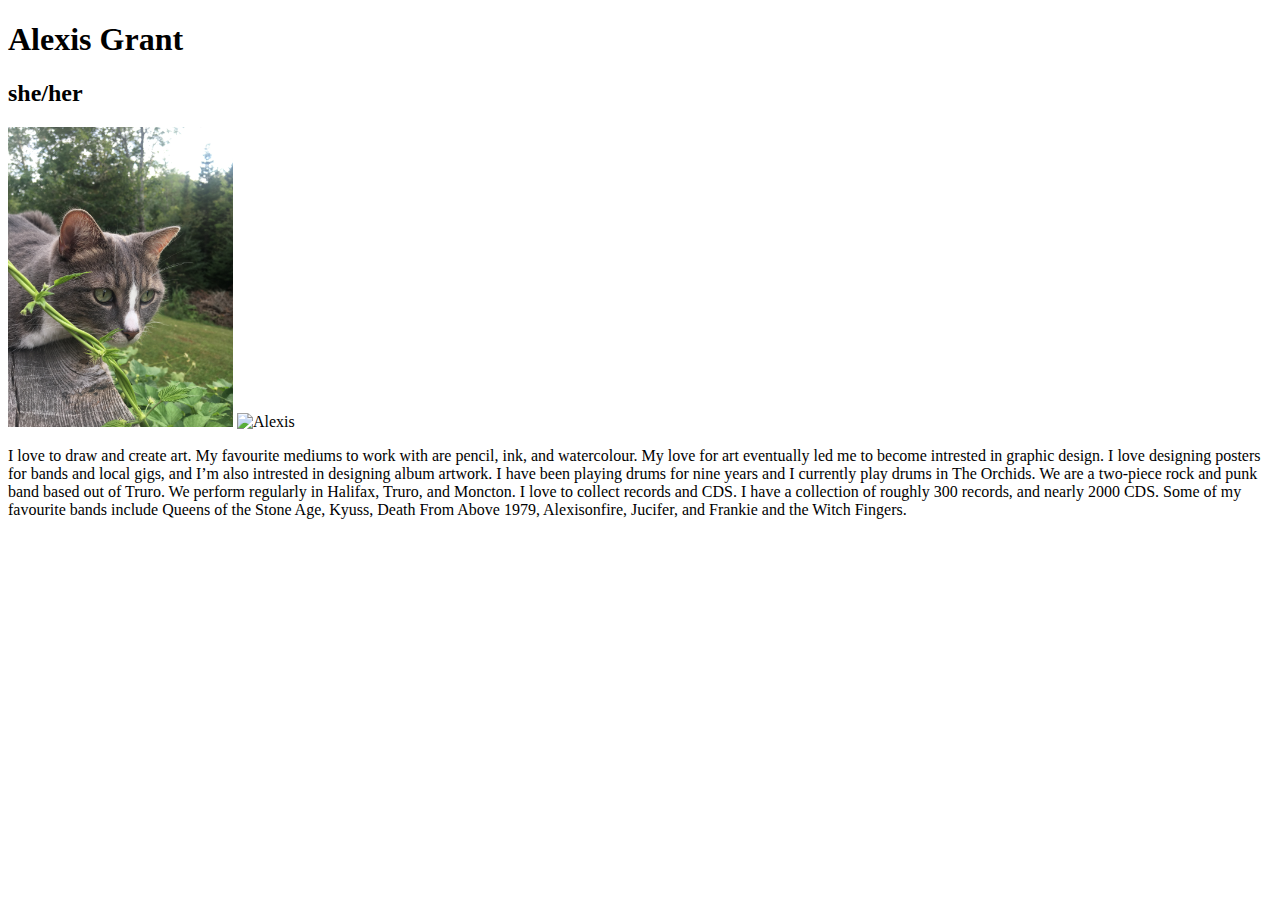
==== exercise-one/index.html @ afa25d9d "Rename Index.html to index.html" ====
<!DOCTYPE html>
<html lang="en">
    <head>
        <meta charset="UTF-8" />
        <title>Title</title>
    </head>
    <body>
        <h1>Alexis Grant</h1>
        <h2>she/her</h2>
        <img src="assets/Boopers.JPG" height="300px" alt="Boopers">
        <img src="assets/Alexis.JPG" height="300px" alt="Alexis">
        <p>I love to draw and create art. My favourite mediums to work with are pencil, ink, and watercolour. My love for art eventually led me to become intrested in graphic design. I love designing posters for bands and local gigs, and I’m also intrested in designing album artwork. I have been playing drums for nine years and I currently play drums in The Orchids. We are a two-piece rock and punk band based out of Truro. We perform regularly in Halifax, Truro, and Moncton. I love to collect records and CDS. I have a collection of roughly 300 records, and nearly 2000 CDS. Some of my favourite bands include Queens of the Stone Age, Kyuss, Death From Above 1979, Alexisonfire, Jucifer, and Frankie and the Witch Fingers.</p>
    </body>
</html>
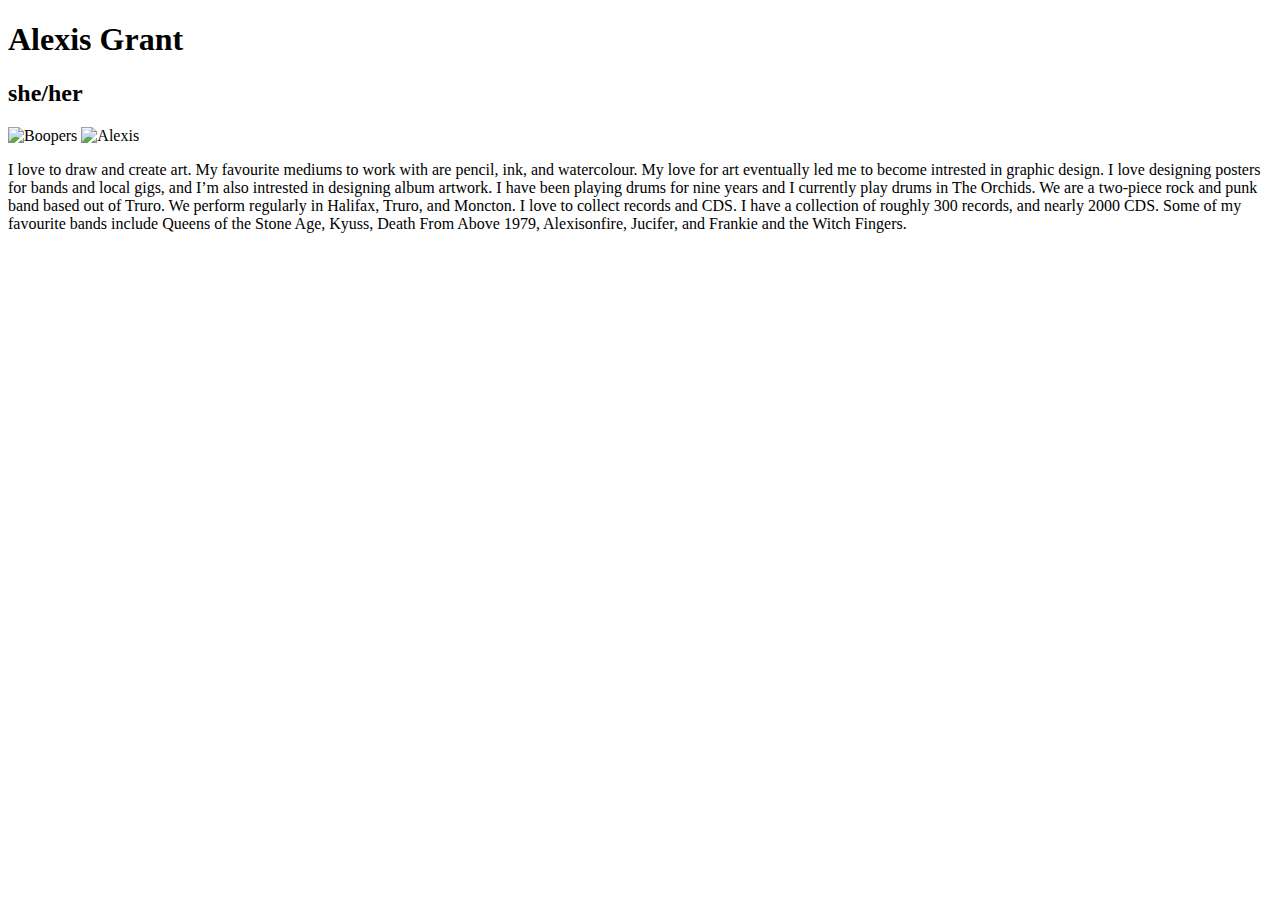
==== commit 9f93c938: "Update index.html" ====
--- a/exercise-one/index.html
+++ b/exercise-one/index.html
@@ -7,8 +7,8 @@
     <body>
         <h1>Alexis Grant</h1>
         <h2>she/her</h2>
-        <img src="assets/Boopers.JPG" height="300px" alt="Boopers">
-        <img src="assets/Alexis.JPG" height="300px" alt="Alexis">
+        <img src="assets/boopers.jpg" height="300px" alt="Boopers">
+        <img src="assets/alexis.jpg" height="300px" alt="Alexis">
         <p>I love to draw and create art. My favourite mediums to work with are pencil, ink, and watercolour. My love for art eventually led me to become intrested in graphic design. I love designing posters for bands and local gigs, and I’m also intrested in designing album artwork. I have been playing drums for nine years and I currently play drums in The Orchids. We are a two-piece rock and punk band based out of Truro. We perform regularly in Halifax, Truro, and Moncton. I love to collect records and CDS. I have a collection of roughly 300 records, and nearly 2000 CDS. Some of my favourite bands include Queens of the Stone Age, Kyuss, Death From Above 1979, Alexisonfire, Jucifer, and Frankie and the Witch Fingers.</p>
     </body>
 </html>
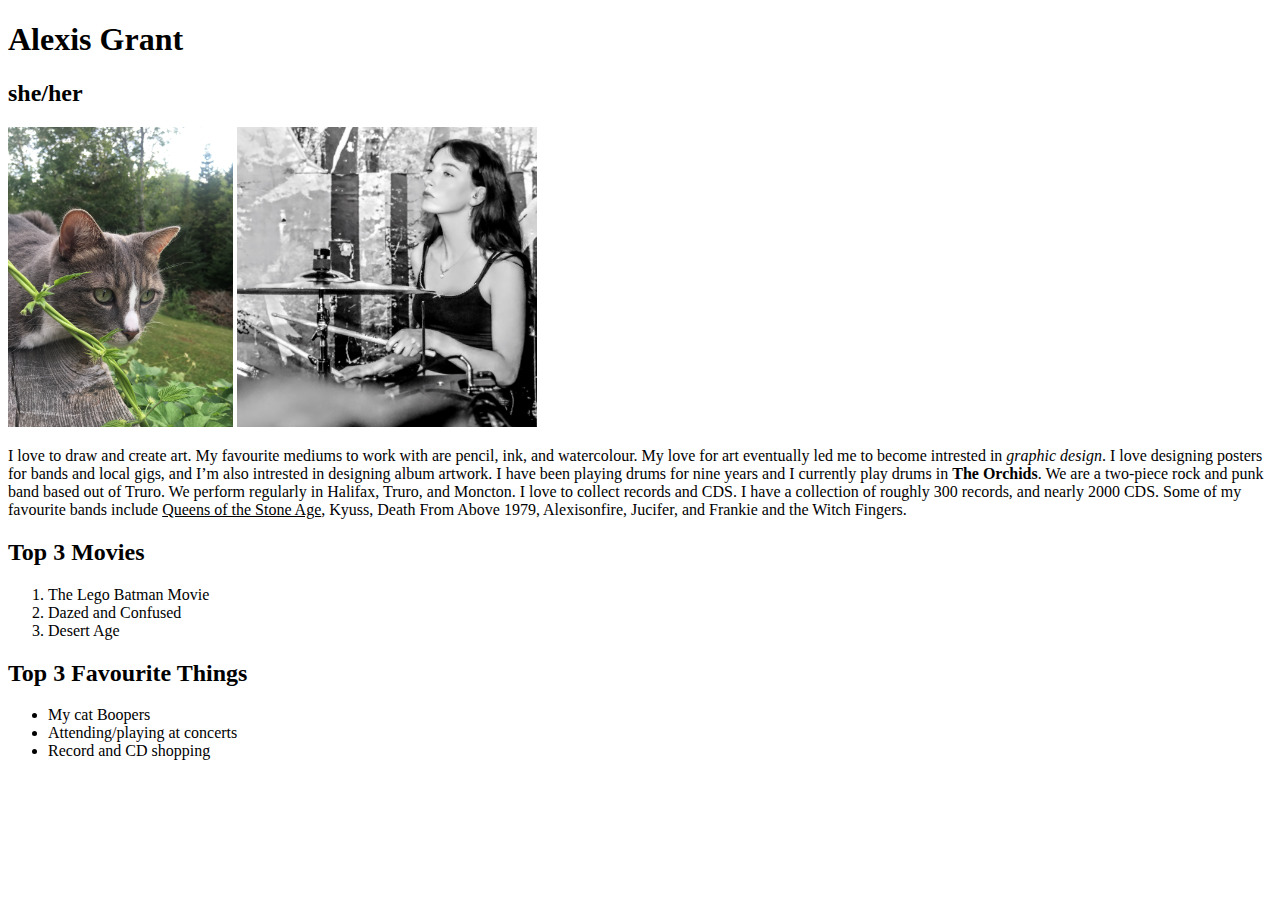
==== commit e20591e8: "Add files via upload" ====
--- a/exercise-one/index.html
+++ b/exercise-one/index.html
@@ -2,13 +2,25 @@
 <html lang="en">
     <head>
         <meta charset="UTF-8" />
-        <title>Title</title>
+        <title>Alexis Grant</title>
     </head>
     <body>
         <h1>Alexis Grant</h1>
         <h2>she/her</h2>
         <img src="assets/boopers.jpg" height="300px" alt="Boopers">
         <img src="assets/alexis.jpg" height="300px" alt="Alexis">
-        <p>I love to draw and create art. My favourite mediums to work with are pencil, ink, and watercolour. My love for art eventually led me to become intrested in graphic design. I love designing posters for bands and local gigs, and I’m also intrested in designing album artwork. I have been playing drums for nine years and I currently play drums in The Orchids. We are a two-piece rock and punk band based out of Truro. We perform regularly in Halifax, Truro, and Moncton. I love to collect records and CDS. I have a collection of roughly 300 records, and nearly 2000 CDS. Some of my favourite bands include Queens of the Stone Age, Kyuss, Death From Above 1979, Alexisonfire, Jucifer, and Frankie and the Witch Fingers.</p>
+        <p>I love to draw and create art. My favourite mediums to work with are pencil, ink, and watercolour. My love for art eventually led me to become intrested in <i>graphic design</i>. I love designing posters for bands and local gigs, and I’m also intrested in designing album artwork. I have been playing drums for nine years and I currently play drums in <b>The Orchids</b>. We are a two-piece rock and punk band based out of Truro. We perform regularly in Halifax, Truro, and Moncton. I love to collect records and CDS. I have a collection of roughly 300 records, and nearly 2000 CDS. Some of my favourite bands include <u>Queens of the Stone Age</u>, Kyuss, Death From Above 1979, Alexisonfire, Jucifer, and Frankie and the Witch Fingers.</p>
+        <h2>Top 3 Movies</h2>
+        <ol>
+            <li>The Lego Batman Movie</li>
+            <li>Dazed and Confused</li>
+            <li>Desert Age</li>
+        </ol>
+        <h2>Top 3 Favourite Things</h2>
+        <ul>
+            <li>My cat Boopers</li>
+            <li>Attending/playing at concerts</li>
+            <li>Record and CD shopping</li>
+        </ul>
     </body>
 </html>
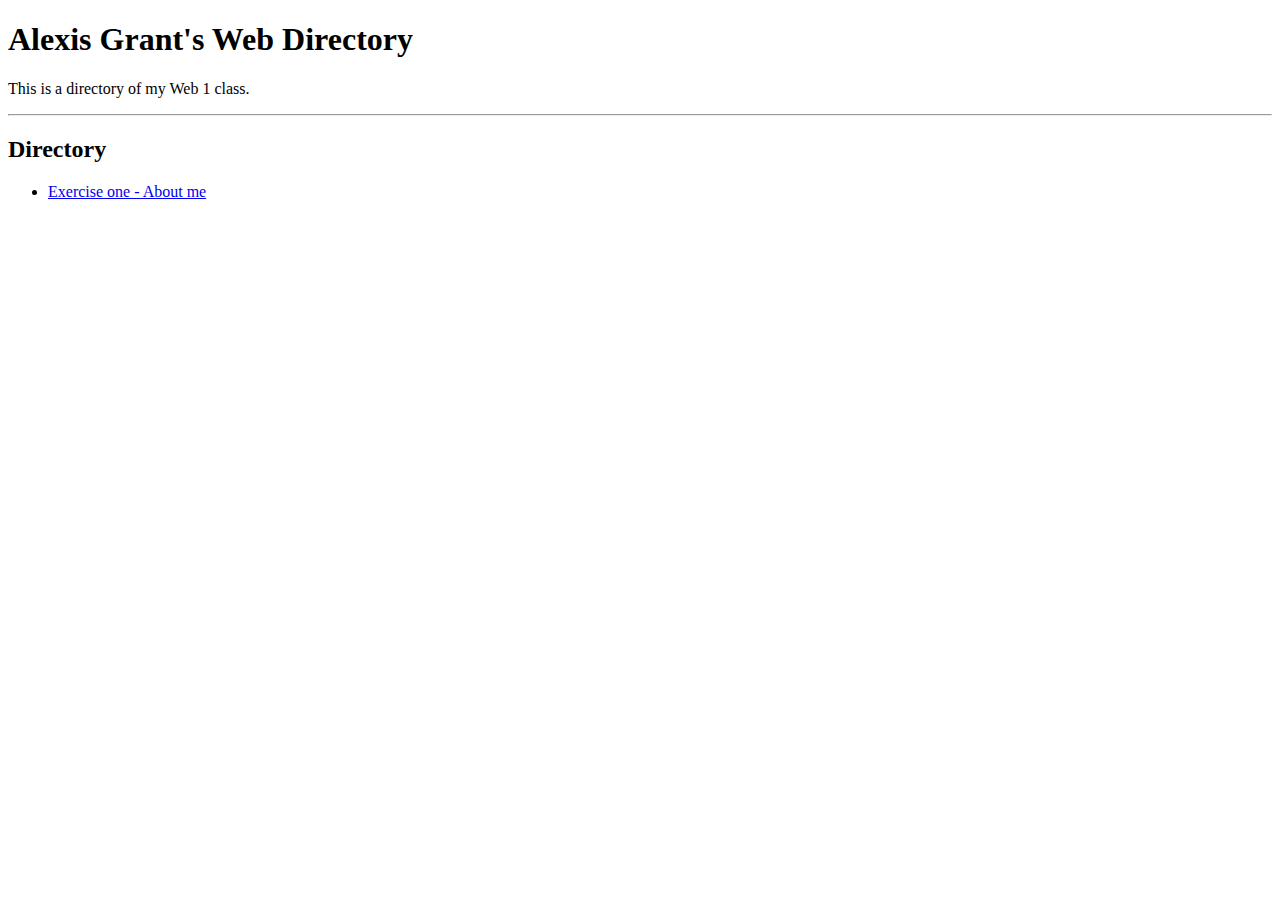
==== commit 1a19c10c: "Add files via upload" ====
--- a/exercise-one/index.html
+++ b/exercise-one/index.html
@@ -1,26 +1,15 @@
-<!DOCTYPE html>
+<!doctype html>
 <html lang="en">
     <head>
         <meta charset="UTF-8" />
-        <title>Alexis Grant</title>
+        <title>Title</title>
     </head>
     <body>
-        <h1>Alexis Grant</h1>
-        <h2>she/her</h2>
-        <img src="assets/boopers.jpg" height="300px" alt="Boopers">
-        <img src="assets/alexis.jpg" height="300px" alt="Alexis">
-        <p>I love to draw and create art. My favourite mediums to work with are pencil, ink, and watercolour. My love for art eventually led me to become intrested in <i>graphic design</i>. I love designing posters for bands and local gigs, and I’m also intrested in designing album artwork. I have been playing drums for nine years and I currently play drums in <b>The Orchids</b>. We are a two-piece rock and punk band based out of Truro. We perform regularly in Halifax, Truro, and Moncton. I love to collect records and CDS. I have a collection of roughly 300 records, and nearly 2000 CDS. Some of my favourite bands include <u>Queens of the Stone Age</u>, Kyuss, Death From Above 1979, Alexisonfire, Jucifer, and Frankie and the Witch Fingers.</p>
-        <h2>Top 3 Movies</h2>
-        <ol>
-            <li>The Lego Batman Movie</li>
-            <li>Dazed and Confused</li>
-            <li>Desert Age</li>
-        </ol>
-        <h2>Top 3 Favourite Things</h2>
+       <h1>Alexis Grant's Web Directory</h1>
+        <p>This is a directory of my Web 1 class.</p><hr/>
+        <h2>Directory</h2>
         <ul>
-            <li>My cat Boopers</li>
-            <li>Attending/playing at concerts</li>
-            <li>Record and CD shopping</li>
+            <li><a href="exercise-one/index.html">Exercise one - About me</a></li>
         </ul>
-    </body>
+     </body>
 </html>
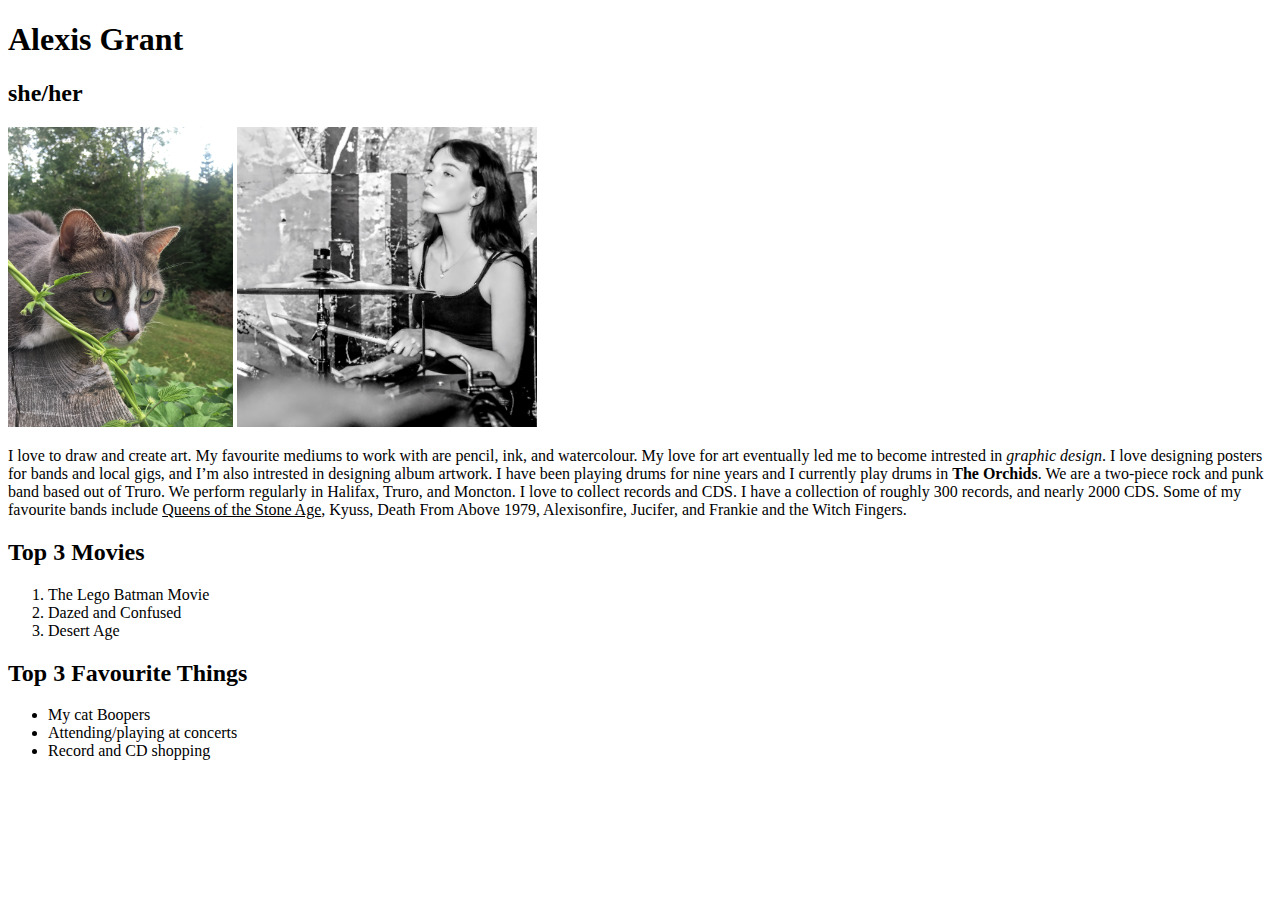
==== commit 7469220c: "Add files via upload" ====
--- a/exercise-one/index.html
+++ b/exercise-one/index.html
@@ -1,15 +1,26 @@
-<!doctype html>
+<!DOCTYPE html>
 <html lang="en">
     <head>
         <meta charset="UTF-8" />
-        <title>Title</title>
+        <title>Alexis Grant</title>
     </head>
     <body>
-       <h1>Alexis Grant's Web Directory</h1>
-        <p>This is a directory of my Web 1 class.</p><hr/>
-        <h2>Directory</h2>
+        <h1>Alexis Grant</h1>
+        <h2>she/her</h2>
+        <img src="assets/boopers.jpg" height="300px" alt="Boopers">
+        <img src="assets/alexis.jpg" height="300px" alt="Alexis">
+        <p>I love to draw and create art. My favourite mediums to work with are pencil, ink, and watercolour. My love for art eventually led me to become intrested in <i>graphic design</i>. I love designing posters for bands and local gigs, and I’m also intrested in designing album artwork. I have been playing drums for nine years and I currently play drums in <b>The Orchids</b>. We are a two-piece rock and punk band based out of Truro. We perform regularly in Halifax, Truro, and Moncton. I love to collect records and CDS. I have a collection of roughly 300 records, and nearly 2000 CDS. Some of my favourite bands include <u>Queens of the Stone Age</u>, Kyuss, Death From Above 1979, Alexisonfire, Jucifer, and Frankie and the Witch Fingers.</p>
+        <h2>Top 3 Movies</h2>
+        <ol>
+            <li>The Lego Batman Movie</li>
+            <li>Dazed and Confused</li>
+            <li>Desert Age</li>
+        </ol>
+        <h2>Top 3 Favourite Things</h2>
         <ul>
-            <li><a href="exercise-one/index.html">Exercise one - About me</a></li>
+            <li>My cat Boopers</li>
+            <li>Attending/playing at concerts</li>
+            <li>Record and CD shopping</li>
         </ul>
-     </body>
+    </body>
 </html>
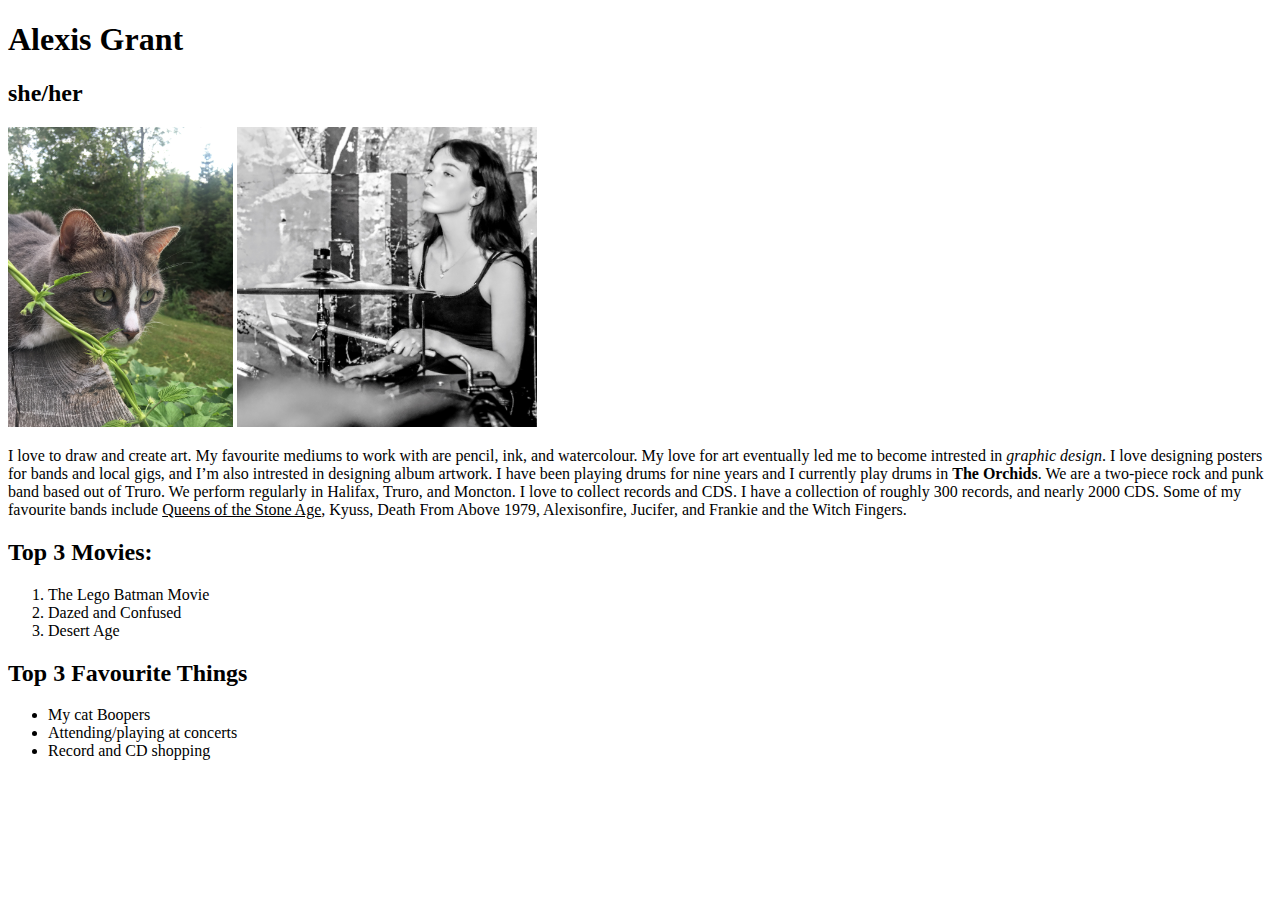
==== commit a41ca4ee: "Update index.html" ====
--- a/exercise-one/index.html
+++ b/exercise-one/index.html
@@ -10,7 +10,7 @@
         <img src="assets/boopers.jpg" height="300px" alt="Boopers">
         <img src="assets/alexis.jpg" height="300px" alt="Alexis">
         <p>I love to draw and create art. My favourite mediums to work with are pencil, ink, and watercolour. My love for art eventually led me to become intrested in <i>graphic design</i>. I love designing posters for bands and local gigs, and I’m also intrested in designing album artwork. I have been playing drums for nine years and I currently play drums in <b>The Orchids</b>. We are a two-piece rock and punk band based out of Truro. We perform regularly in Halifax, Truro, and Moncton. I love to collect records and CDS. I have a collection of roughly 300 records, and nearly 2000 CDS. Some of my favourite bands include <u>Queens of the Stone Age</u>, Kyuss, Death From Above 1979, Alexisonfire, Jucifer, and Frankie and the Witch Fingers.</p>
-        <h2>Top 3 Movies</h2>
+        <h2>Top 3 Movies:</h2>
         <ol>
             <li>The Lego Batman Movie</li>
             <li>Dazed and Confused</li>
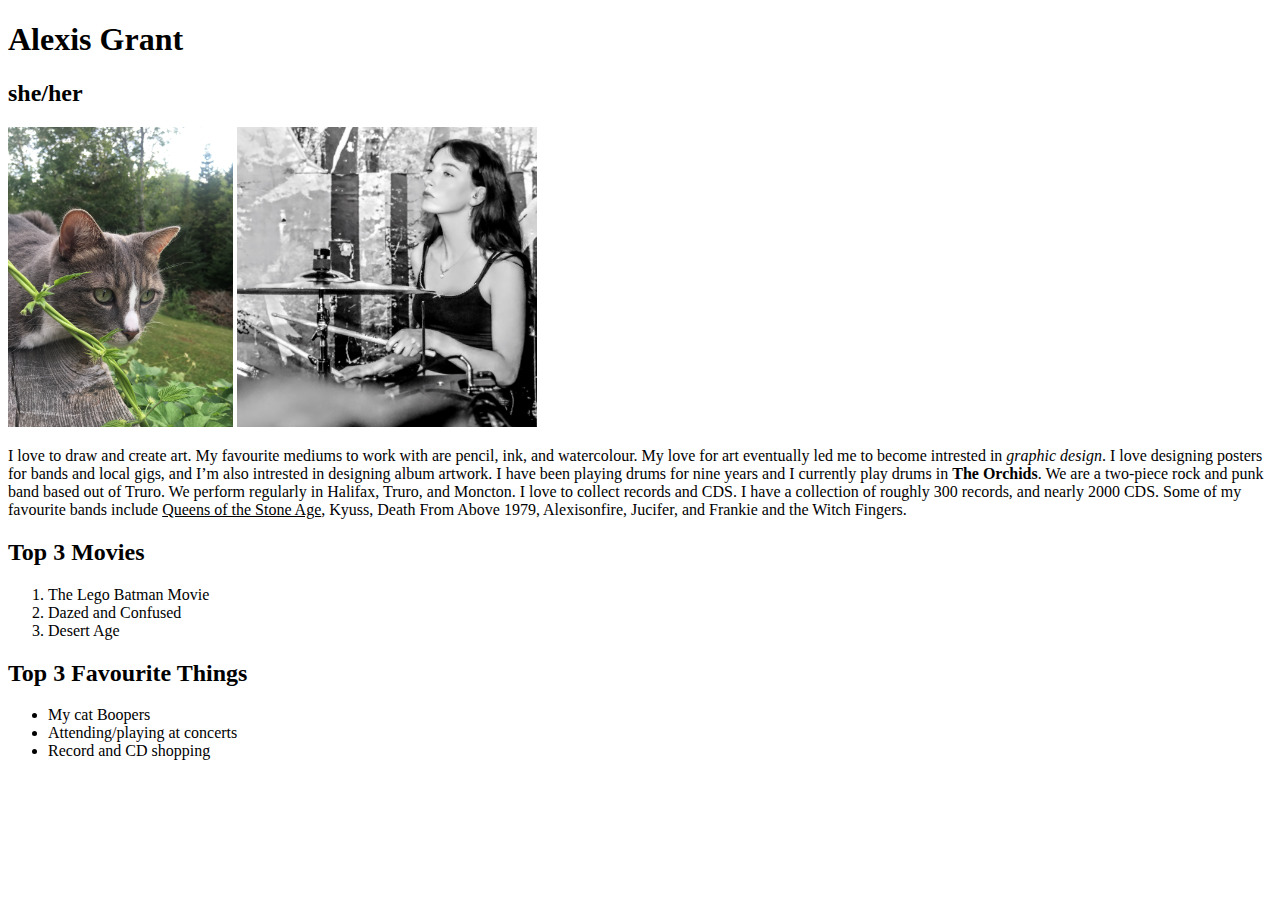
==== commit 873e62e9: "Update index.html" ====
--- a/exercise-one/index.html
+++ b/exercise-one/index.html
@@ -10,7 +10,7 @@
         <img src="assets/boopers.jpg" height="300px" alt="Boopers">
         <img src="assets/alexis.jpg" height="300px" alt="Alexis">
         <p>I love to draw and create art. My favourite mediums to work with are pencil, ink, and watercolour. My love for art eventually led me to become intrested in <i>graphic design</i>. I love designing posters for bands and local gigs, and I’m also intrested in designing album artwork. I have been playing drums for nine years and I currently play drums in <b>The Orchids</b>. We are a two-piece rock and punk band based out of Truro. We perform regularly in Halifax, Truro, and Moncton. I love to collect records and CDS. I have a collection of roughly 300 records, and nearly 2000 CDS. Some of my favourite bands include <u>Queens of the Stone Age</u>, Kyuss, Death From Above 1979, Alexisonfire, Jucifer, and Frankie and the Witch Fingers.</p>
-        <h2>Top 3 Movies:</h2>
+        <h2>Top 3 Movies</h2>
         <ol>
             <li>The Lego Batman Movie</li>
             <li>Dazed and Confused</li>
